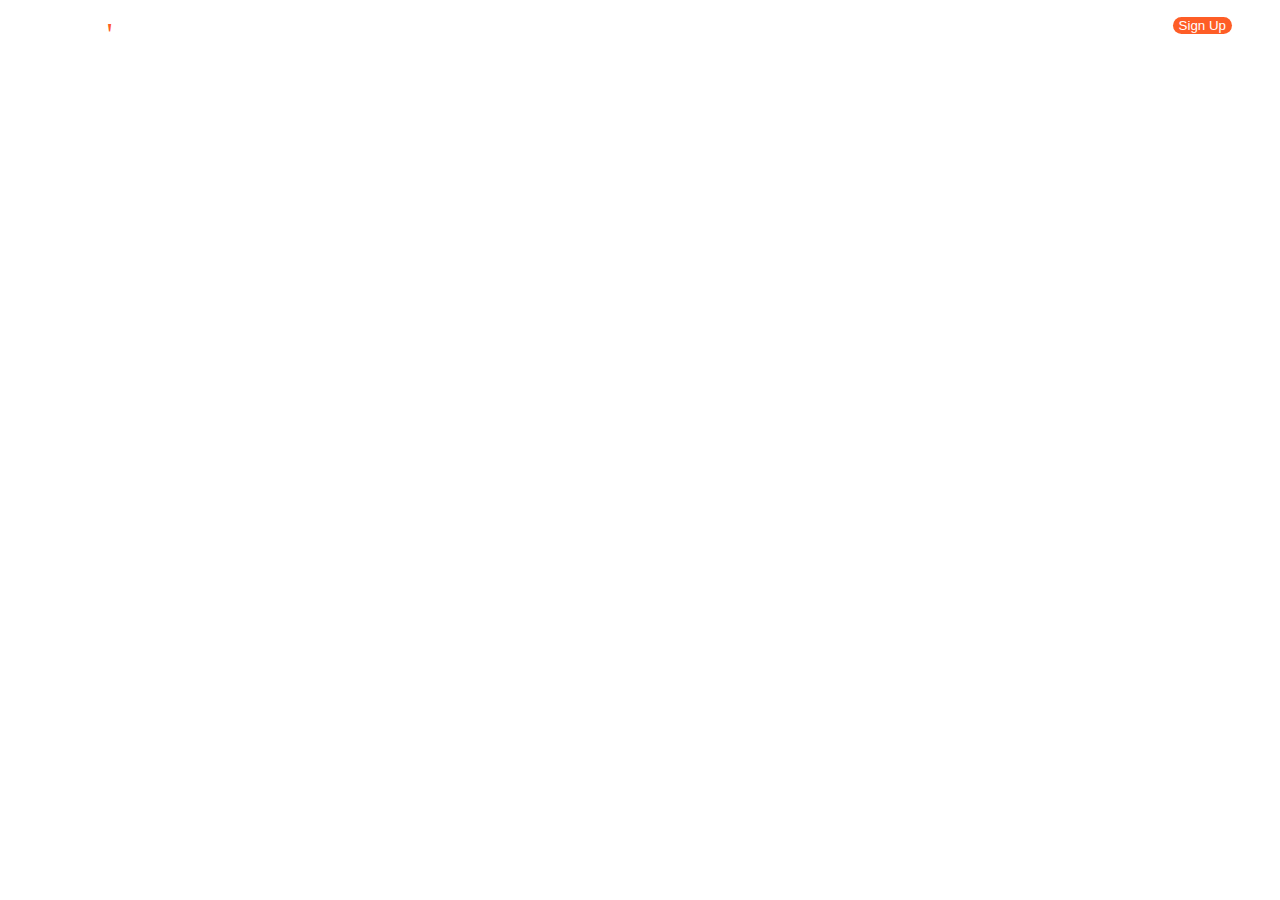
==== chat.html @ 6220e7ef "finished feed.html" ====
<!DOCTYPE html>
<html lang="en">
<head>
    <meta charset="UTF-8">
    <meta http-equiv="X-UA-Compatible" content="IE=edge">
    <meta name="viewport" content="width=device-width, initial-scale=1.0">
    <title>Document</title>

    <link rel="stylesheet" href="style.css">
</head>
<body>
    <header class="header">
        <div class="logo"> Find<span class="logo-accent">'</span>Em </div>

        <a href="feed.html">
            <button class="btn"> Sign Up </button>
        </a>
    </header>

    <main></main>

    <footer class="footer">
        <div> Company </div>
        <div> Privacy </div>
        <div> Contact </div>
        <div> More </div>
    </footer>
</body>
</html>
---- style.css ----
body {
    margin: 0;
    padding: 0;
    height: 100vh;
    color: #FFFFFF;
}

.bg-gradient {
    background-image: linear-gradient(to bottom right, #845EC2, #D65DB1, #FF6F91, #FF9671);
}

.header {
    display: flex;
    justify-content: space-between;
    padding: 1rem;
    padding-left: 3rem;
    padding-right: 3rem;
}

.main {
    display: flex;
    height: 90vh;
    align-items: center;
}

.slogan {
    width: 30vw;
    display: flex;
    flex-wrap: wrap;
    font-size: 7rem;
    align-items: center;
    align-self: start;
    margin-top: 3rem;
    padding-left: 3rem;
}

.footer {
    position: absolute;
    display: flex;
    justify-content: flex-start;
    gap: 1rem;
    bottom: 0;
    padding-left: 3rem;
    padding-bottom: 1rem;
}

.bg-image {
    position: fixed;
    height: 85vh;
    width: auto;
    bottom: 0;
    right: 10%;
}

.logo {
    font-size: 2rem;
}

.logo-accent {
    color: #FE5D26;
}

.btn {
    background-color: #FE5D26;
    border: none;
    border-radius: 15px;
    color: #FFFFFF;
}

.btn-small {
    height: 30px;
    width: 100px;
    font-size: 1rem;
}

.btn-mid {
    height: 40px;
    width: 130px;
    font-size: 1.2rem;
}

.main-feed {
    display: flex;
    justify-content: space-between;
    align-items: center;
    height: 85vh;
    padding-left: 14rem;
    padding-right: 14rem;
}

.feed-btns {
    display: flex;
    flex-direction: column;
    gap: 1rem;
}

.profile {
    /* display: flex; */
    width: 300px;
    height: 400px;
    overflow: hidden;
    border: #2D2B2B 8px solid;
    border-radius: 14px;
}

.profile-img {
    width: 100%;
    height: auto;
    object-fit: contain;
    z-index: -1;
}

.profile-info {
    background-color: #2D2B2B;
    width: 240px;
    position: relative;
    bottom: 100px;
    padding-left: 1rem;
}

.profile-name {
    font-size: 28px;
}

.profile-bio {
    font-size: 18px;
}
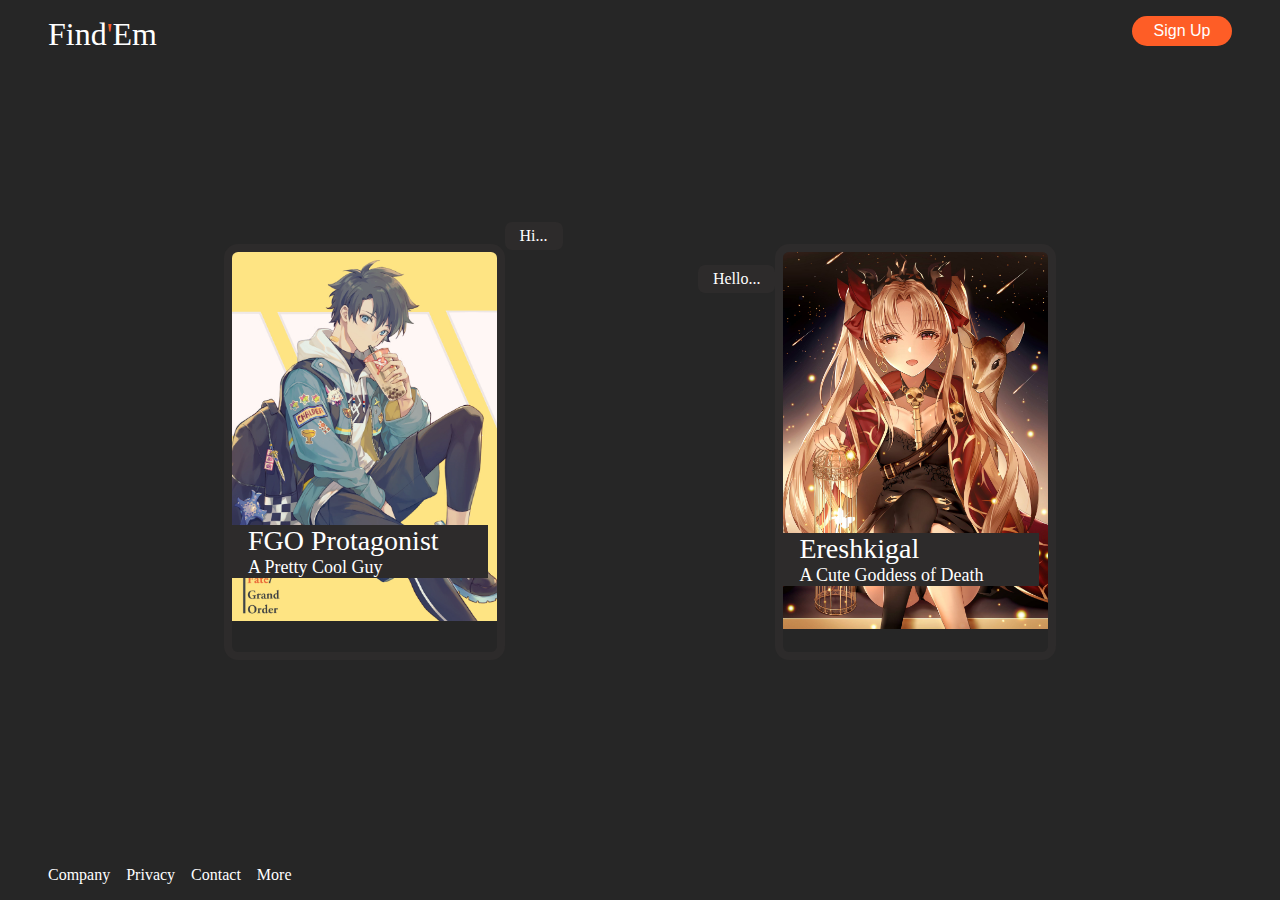
==== commit 1e25074e: "chat.html done" ====
--- a/chat.html
+++ b/chat.html
@@ -8,16 +8,37 @@
 
     <link rel="stylesheet" href="style.css">
 </head>
-<body>
+<body class="bg-dark">
     <header class="header">
         <div class="logo"> Find<span class="logo-accent">'</span>Em </div>
 
         <a href="feed.html">
-            <button class="btn"> Sign Up </button>
+            <button class="btn btn-small"> Sign Up </button>
         </a>
     </header>
 
-    <main></main>
+    <main class="main-feed">
+        <div class="profile">
+            <img src="gudao.jpg" alt="your profile" class="profile-img">
+            <div class="profile-info">
+                <div class="profile-name"> FGO Protagonist </div>
+                <div class="profile-bio"> A Pretty Cool Guy </div>
+            </div>
+        </div>
+
+        <div class="chat">
+            <div class="your-msg chat-msg"> Hi... </div>
+            <div class="their-msg chat-msg"> Hello... </div>
+        </div>
+
+        <div class="profile">
+            <img src="ereshkigal.jpeg" alt="your profile" class="profile-img">
+            <div class="profile-info">
+                <div class="profile-name"> Ereshkigal </div>
+                <div class="profile-bio"> A Cute Goddess of Death </div>
+            </div>
+        </div>
+    </main>
 
     <footer class="footer">
         <div> Company </div>
--- a/style.css
+++ b/style.css
@@ -7,6 +7,10 @@
 
 .bg-gradient {
     background-image: linear-gradient(to bottom right, #845EC2, #D65DB1, #FF6F91, #FF9671);
+}
+
+.bg-dark {
+    background-color: #262626;
 }
 
 .header {
@@ -124,4 +128,31 @@
 
 .profile-bio {
     font-size: 18px;
+}
+
+.chat {
+    display: flex;
+    height: 60%;
+    width: 24vw;
+    overflow: hidden;
+    flex-direction: column;
+    gap: 15px;
+    justify-content: flex-start;
+}
+
+.chat-msg {
+    background-color: #2D2B2B;
+    width: fit-content;
+    padding: 5px;
+    padding-left: 15px;
+    padding-right: 15px;
+    border-radius: 7px;
+}
+
+.your-msg {
+    align-self: flex-start;
+}
+
+.their-msg {
+    align-self: flex-end;
 }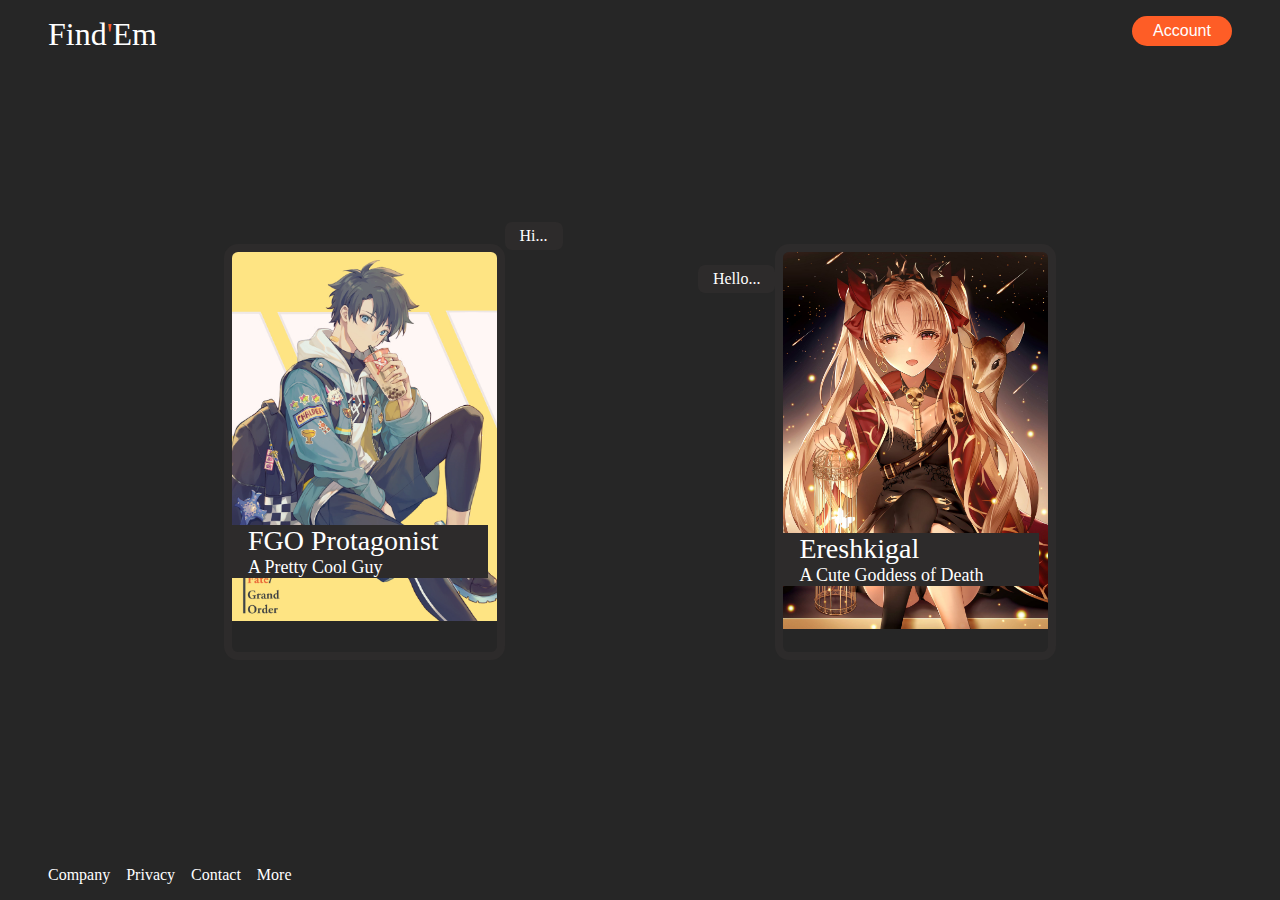
==== commit e9ffc2bd: "implemented pass in feed.html" ====
--- a/chat.html
+++ b/chat.html
@@ -7,13 +7,30 @@
     <title>Document</title>
 
     <link rel="stylesheet" href="style.css">
+    <script>
+        let current_profile = sessionStorage.getItem('current_profile');
+        console.log(current_profile);
+
+        if (current_profile === null) {
+            current_profile = 1;
+        }
+
+        document.addEventListener('DOMContentLoaded', () => {
+            document.querySelectorAll('.their-profile').forEach(profile => {
+                profile.style.display = 'none';
+            })
+
+            document.querySelector(`#profile-${current_profile}`).style.display = 'block';
+        })
+    </script>
 </head>
+
 <body class="bg-dark">
     <header class="header">
         <div class="logo"> Find<span class="logo-accent">'</span>Em </div>
 
         <a href="feed.html">
-            <button class="btn btn-small"> Sign Up </button>
+            <button class="btn btn-small"> Account </button>
         </a>
     </header>
 
@@ -31,11 +48,19 @@
             <div class="their-msg chat-msg"> Hello... </div>
         </div>
 
-        <div class="profile">
+        <div class="profile their-profile" id="profile-1">
             <img src="ereshkigal.jpeg" alt="your profile" class="profile-img">
             <div class="profile-info">
                 <div class="profile-name"> Ereshkigal </div>
                 <div class="profile-bio"> A Cute Goddess of Death </div>
+            </div>
+        </div>
+
+        <div class="profile their-profile" id="profile-2">
+            <img src="Mash.Kyrielight.full.2237502.png" alt="your profile" class="profile-img">
+            <div class="profile-info">
+                <div class="profile-name"> Mash Kyrielight </div>
+                <div class="profile-bio"> A Cute Shielder </div>
             </div>
         </div>
     </main>
--- a/style.css
+++ b/style.css
@@ -155,4 +155,37 @@
 
 .their-msg {
     align-self: flex-end;
+}
+
+.sign-up-form {
+    display: flex;
+    width: 100%;
+    flex-direction: column;
+    align-items: center;
+    gap: 60px;
+}
+
+.sign-up-form-heading {
+    font-size: 32px;
+}
+
+.sign-up-form-input-field {
+    width: 400px;
+    height: 30px;
+    padding-left: 20px;
+    border-radius: 15px;
+    border: none;
+}
+
+.sign-up-form-fields {
+    display: flex;
+    flex-direction: column;
+    gap: 15px;
+    align-items: center;
+}
+
+.sign-up-form-submit {
+    display: flex;
+    flex-direction: column;
+    gap: 15px;
 }